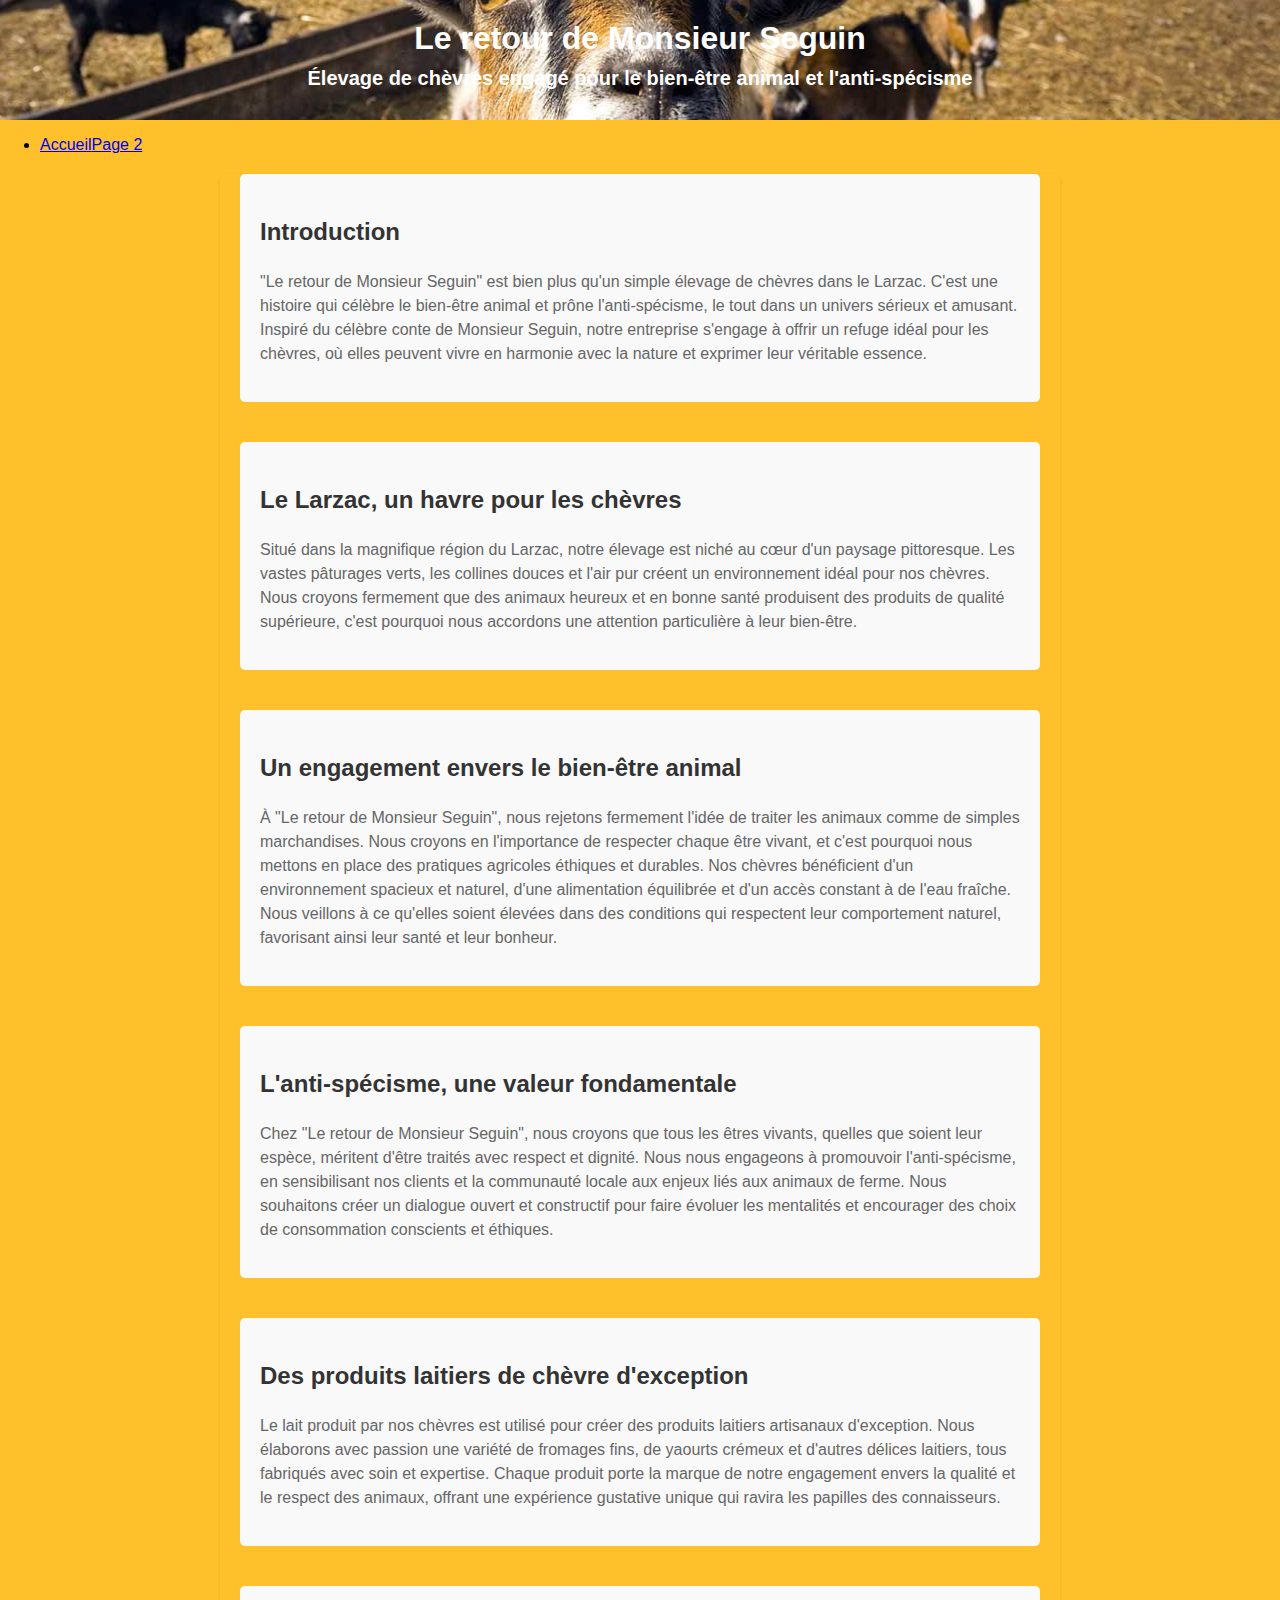
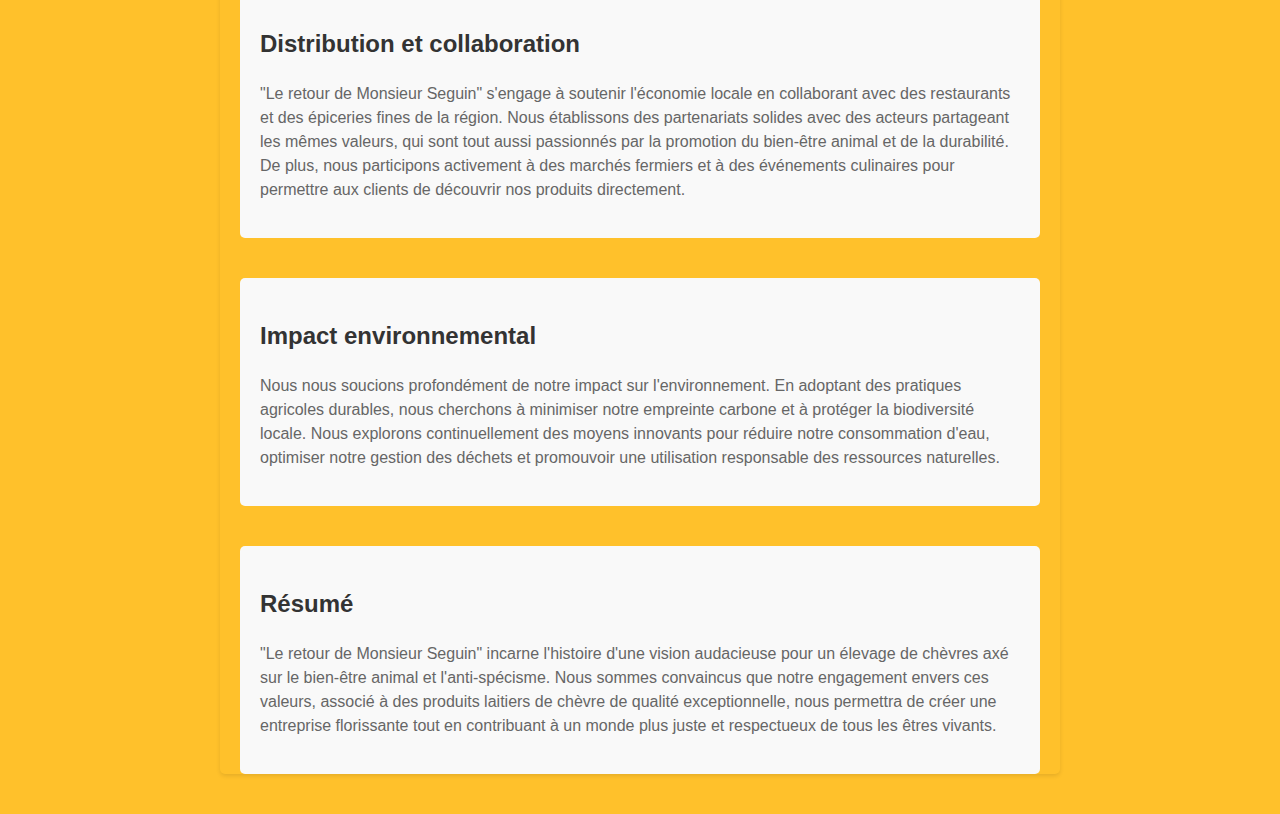
==== index.html @ 50d65761 "Update index.html" ====
<!DOCTYPE html>
<html>
<head>
  <title>Le retour de Monsieur Seguin - Business Model</title>
  <link rel="stylesheet" type="text/css" href="style.css">
</head>
<body>
  <header style="background-image: url('home-ok-test-chevre-larzac-1250x550.jpg');">
    <h1>Le retour de Monsieur Seguin</h1>
    <h2>Élevage de chèvres engagé pour le bien-être animal et l'anti-spécisme</h2>
  </header>
  
  <nav>
    <ul>
      <li><a href="index.html">Accueil</a><a href="page2.html">Page 2</a></li>
     </ul>
  </nav>

  <main>
    <section>
      <h3>Introduction</h3>
      <p>"Le retour de Monsieur Seguin" est bien plus qu'un simple élevage de chèvres dans le Larzac. C'est une histoire qui célèbre le bien-être animal et prône l'anti-spécisme, le tout dans un univers sérieux et amusant. Inspiré du célèbre conte de Monsieur Seguin, notre entreprise s'engage à offrir un refuge idéal pour les chèvres, où elles peuvent vivre en harmonie avec la nature et exprimer leur véritable essence.</p>
    </section>

    <section>
      <h3>Le Larzac, un havre pour les chèvres</h3>
      <p>Situé dans la magnifique région du Larzac, notre élevage est niché au cœur d'un paysage pittoresque. Les vastes pâturages verts, les collines douces et l'air pur créent un environnement idéal pour nos chèvres. Nous croyons fermement que des animaux heureux et en bonne santé produisent des produits de qualité supérieure, c'est pourquoi nous accordons une attention particulière à leur bien-être.</p>
    </section>

    <section>
      <h3>Un engagement envers le bien-être animal</h3>
      <p>À "Le retour de Monsieur Seguin", nous rejetons fermement l'idée de traiter les animaux comme de simples marchandises. Nous croyons en l'importance de respecter chaque être vivant, et c'est pourquoi nous mettons en place des pratiques agricoles éthiques et durables. Nos chèvres bénéficient d'un environnement spacieux et naturel, d'une alimentation équilibrée et d'un accès constant à de l'eau fraîche. Nous veillons à ce qu'elles soient élevées dans des conditions qui respectent leur comportement naturel, favorisant ainsi leur santé et leur bonheur.</p>
    </section>

    <section>
      <h3>L'anti-spécisme, une valeur fondamentale</h3>
      <p>Chez "Le retour de Monsieur Seguin", nous croyons que tous les êtres vivants, quelles que soient leur espèce, méritent d'être traités avec respect et dignité. Nous nous engageons à promouvoir l'anti-spécisme, en sensibilisant nos clients et la communauté locale aux enjeux liés aux animaux de ferme. Nous souhaitons créer un dialogue ouvert et constructif pour faire évoluer les mentalités et encourager des choix de consommation conscients et éthiques.</p>
    </section>

    <section>
      <h3>Des produits laitiers de chèvre d'exception</h3>
      <p>Le lait produit par nos chèvres est utilisé pour créer des produits laitiers artisanaux d'exception. Nous élaborons avec passion une variété de fromages fins, de yaourts crémeux et d'autres délices laitiers, tous fabriqués avec soin et expertise. Chaque produit porte la marque de notre engagement envers la qualité et le respect des animaux, offrant une expérience gustative unique qui ravira les papilles des connaisseurs.</p>
    </section>

    <section>
      <h3>Distribution et collaboration</h3>
      <p>"Le retour de Monsieur Seguin" s'engage à soutenir l'économie locale en collaborant avec des restaurants et des épiceries fines de la région. Nous établissons des partenariats solides avec des acteurs partageant les mêmes valeurs, qui sont tout aussi passionnés par la promotion du bien-être animal et de la durabilité. De plus, nous participons activement à des marchés fermiers et à des événements culinaires pour permettre aux clients de découvrir nos produits directement.</p>
    </section>

    <section>
      <h3>Impact environnemental</h3>
      <p>Nous nous soucions profondément de notre impact sur l'environnement. En adoptant des pratiques agricoles durables, nous cherchons à minimiser notre empreinte carbone et à protéger la biodiversité locale. Nous explorons continuellement des moyens innovants pour réduire notre consommation d'eau, optimiser notre gestion des déchets et promouvoir une utilisation responsable des ressources naturelles.</p>
    </section>

    <section>
      <h3>Résumé</h3>
      <p>"Le retour de Monsieur Seguin" incarne l'histoire d'une vision audacieuse pour un élevage de chèvres axé sur le bien-être animal et l'anti-spécisme. Nous sommes convaincus que notre engagement envers ces valeurs, associé à des produits laitiers de chèvre de qualité exceptionnelle, nous permettra de créer une entreprise florissante tout en contribuant à un monde plus juste et respectueux de tous les êtres vivants.</p>
    </section>
  </main>
</body>
</html>
---- style.css ----
/* Styles pour la page "Le Retour de Monsieur Seguin" */

body {
  font-family: Arial, sans-serif;
  margin: 0;
  padding: 0;
  background-color: #ffc12b;
}

header {
  background-image: url('https://github.com/VincentM1978/VincentM1978.github.io/blob/main/home-ok-test-chevre-larzac-1250x550.jpg');
  background-size: cover;
  background-position: center;
  padding: 20px;
  text-align: center;
  color: #fff;
}

h1 {
  font-size: 32px;
  margin: 0;
}

h2 {
  font-size: 20px;
  margin: 10px 0;
}

main {
  max-width: 800px;
  margin: 20px auto;
  padding: 0 20px;
  background-color: #ffc12b;
  border-radius: 5px;
  box-shadow: 0 2px 4px rgba(0, 0, 0, 0.1);
}

section {
  margin-bottom: 40px;
  padding: 20px;
  background-color: #f9f9f9;
  border-radius: 5px;
}

h3 {
  font-size: 24px;
  color: #333;
}

p {
  font-size: 16px;
  color: #666;
  line-height: 1.5;
}
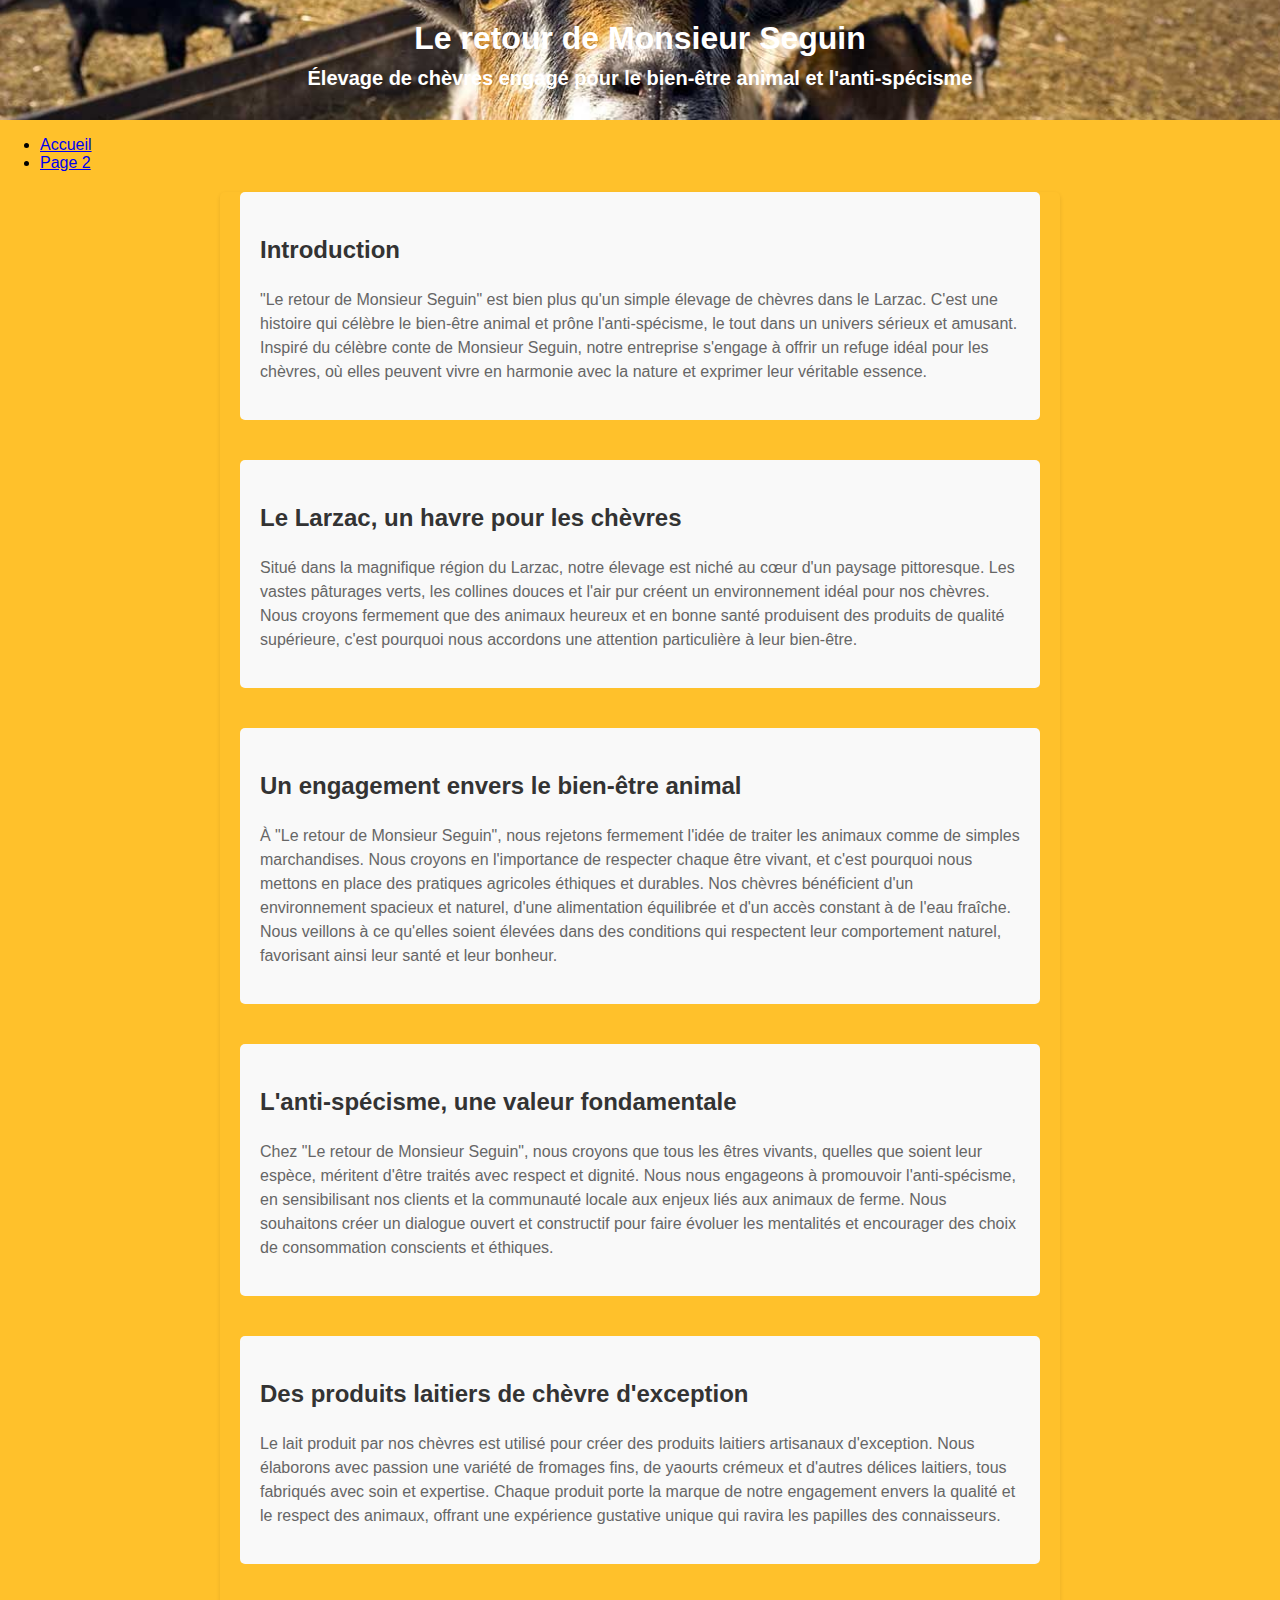
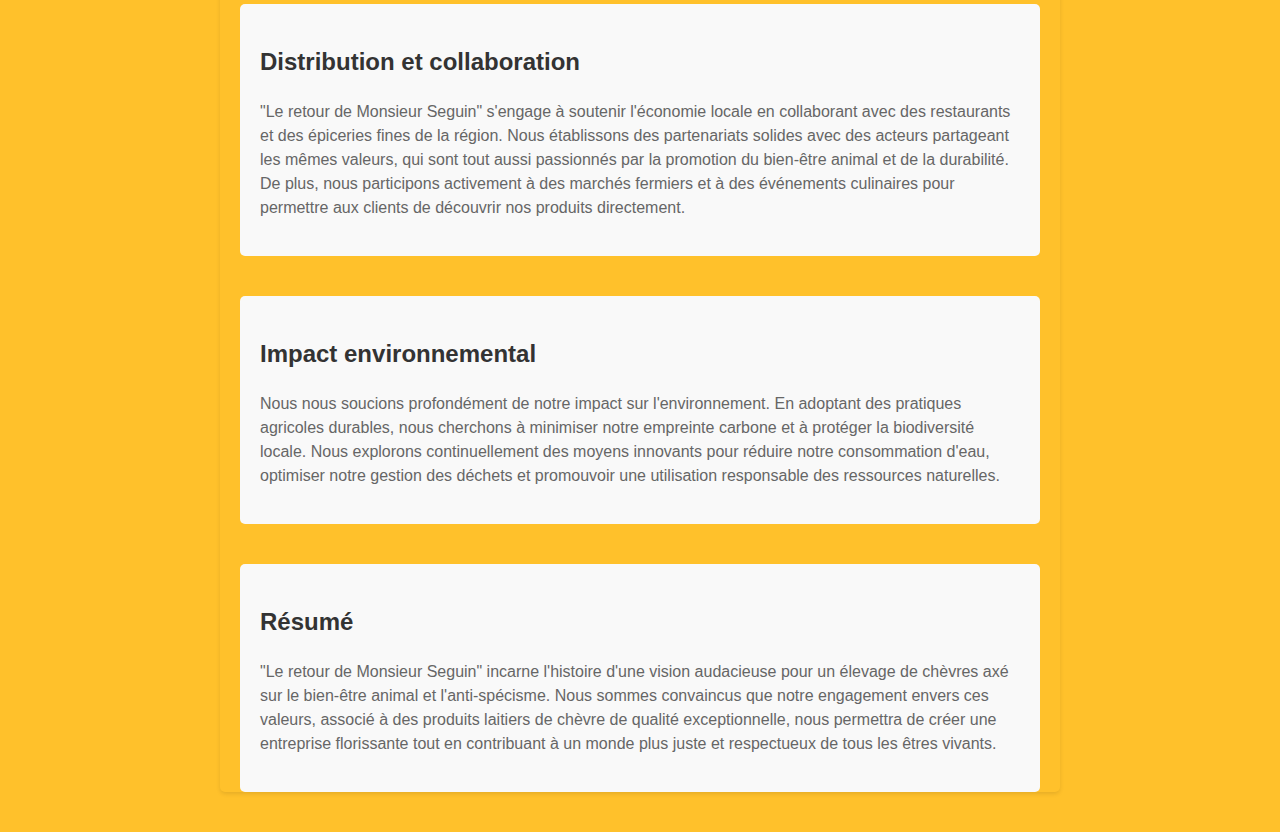
==== commit 3262378d: "Update index.html" ====
--- a/index.html
+++ b/index.html
@@ -11,10 +11,11 @@
   </header>
   
   <nav>
-    <ul>
-      <li><a href="index.html">Accueil</a><a href="page2.html">Page 2</a></li>
-     </ul>
-  </nav>
+      <ul>
+        <li><a href="index.html">Accueil</a></li>
+        <li><a href="page2.html">Page 2</a></li>
+      </ul>
+    </nav>
 
   <main>
     <section>
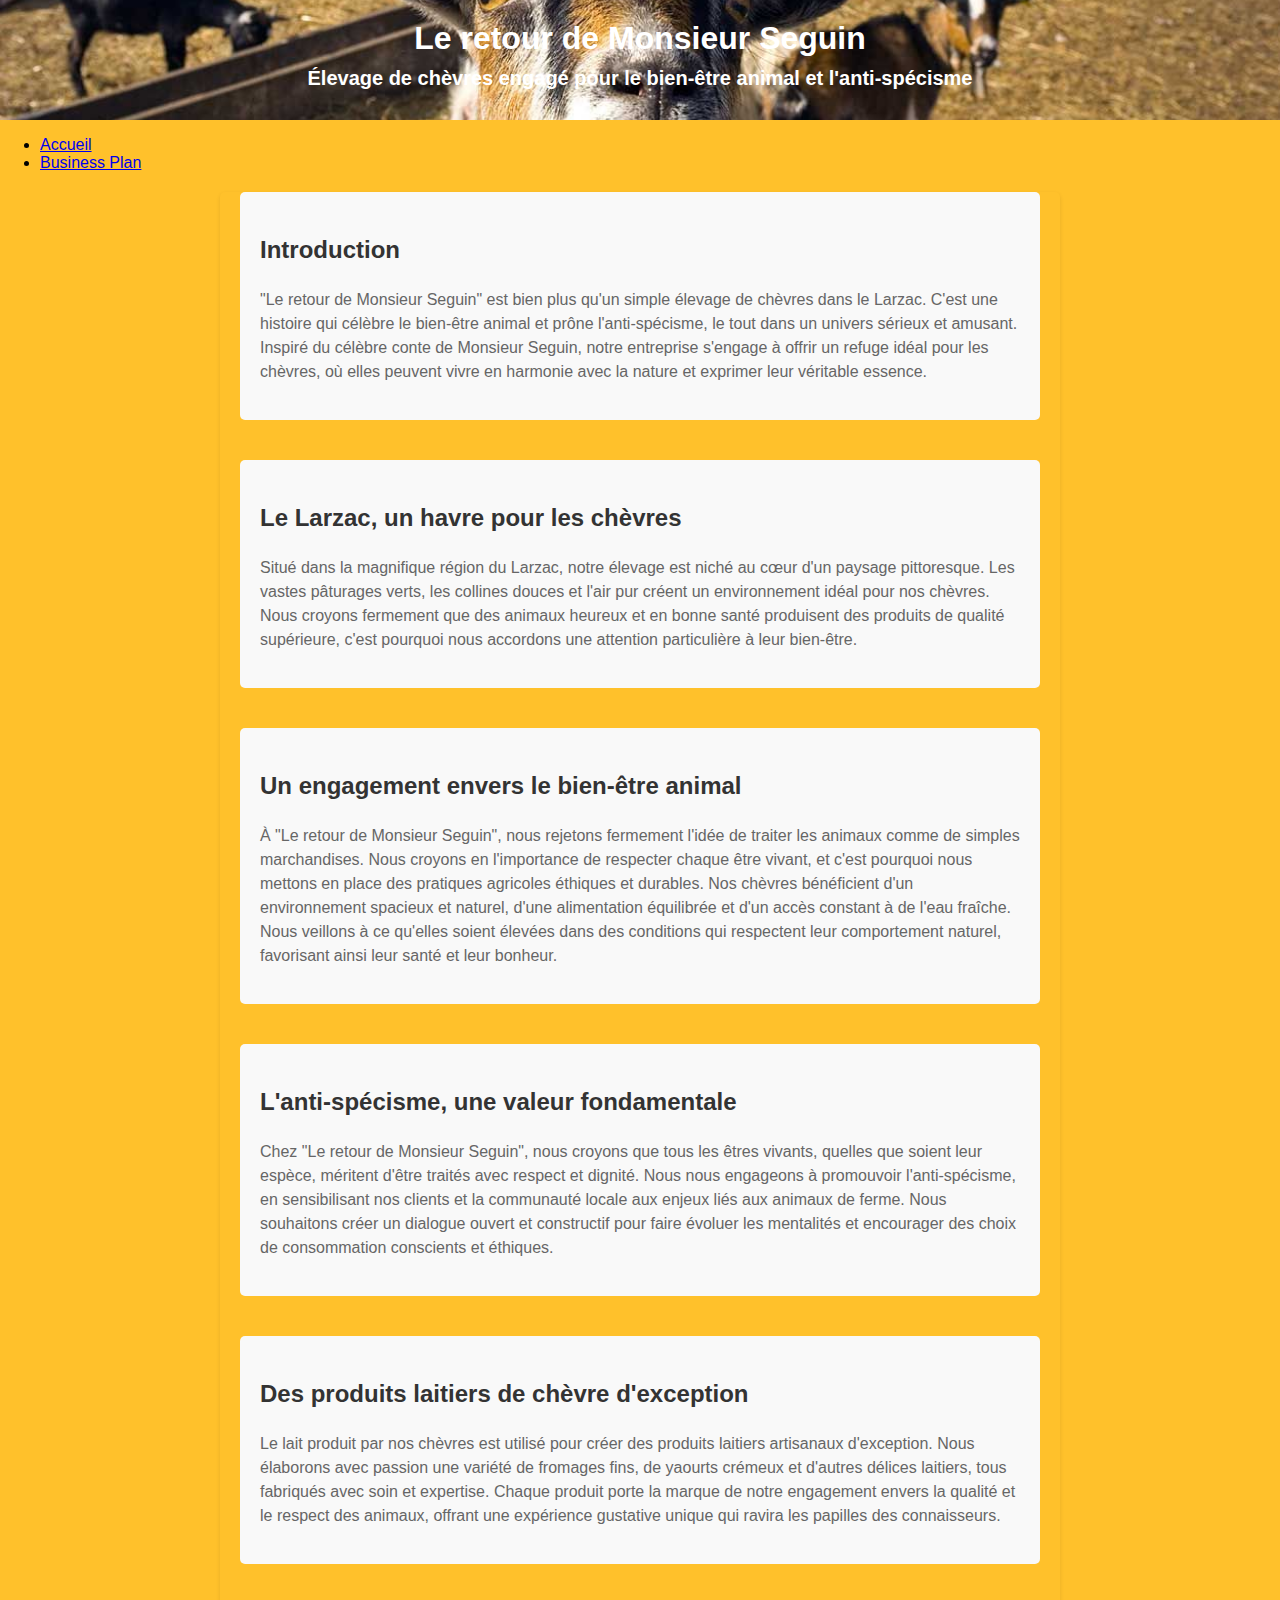
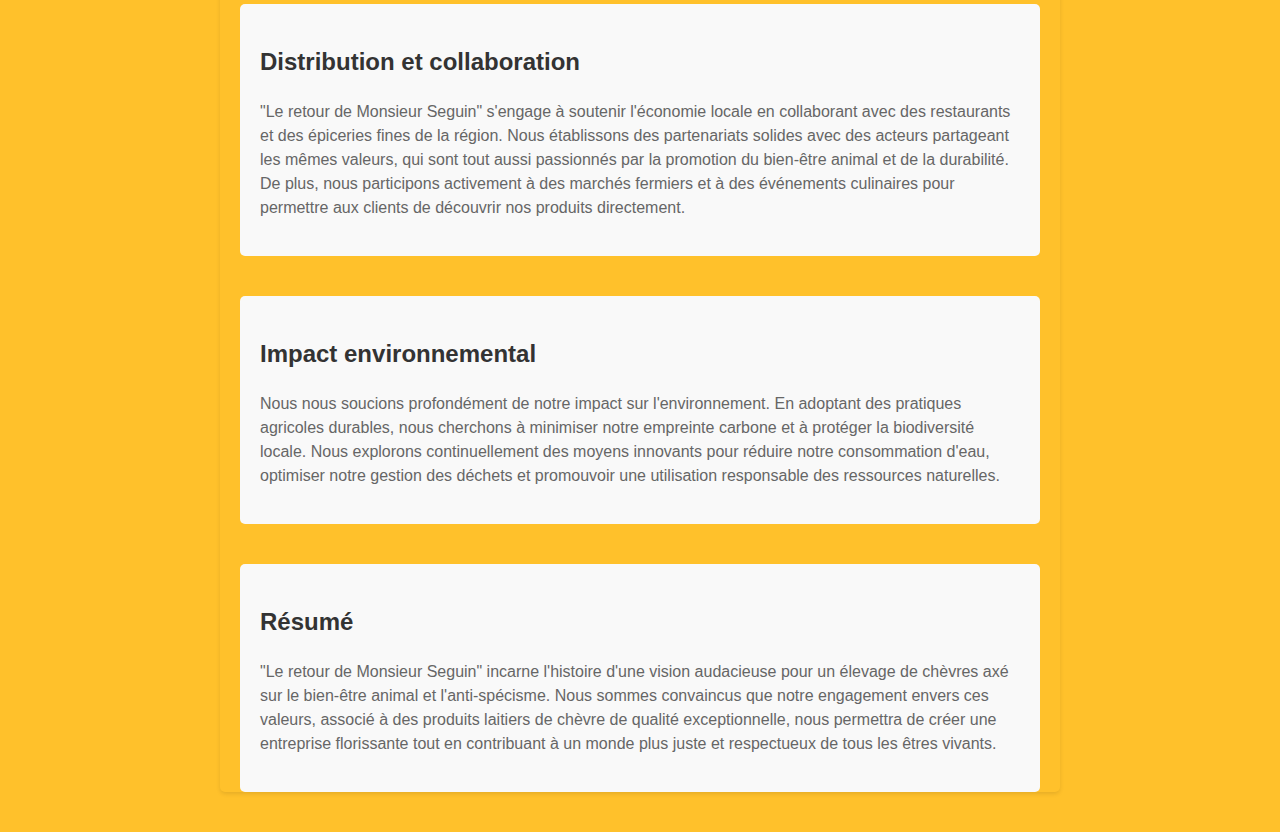
==== commit 099fee46: "Update index.html" ====
--- a/index.html
+++ b/index.html
@@ -10,10 +10,10 @@
     <h2>Élevage de chèvres engagé pour le bien-être animal et l'anti-spécisme</h2>
   </header>
   
-  <nav>
+    <nav>
       <ul>
-        <li><a href="index.html">Accueil</a></li>
-        <li><a href="page2.html">Page 2</a></li>
+        <li><a class="active" href="index.html">Accueil</a></li>
+        <li><a href="page2.html">Business Plan</a></li>
       </ul>
     </nav>
 
--- a/style.css
+++ b/style.css
@@ -6,7 +6,34 @@
   padding: 0;
   background-color: #ffc12b;
 }
+header nav {
+  text-align: center;
+  margin-bottom: 20px;
+}
 
+header nav ul {
+  list-style-type: none;
+  padding: 0;
+}
+
+header nav ul li {
+  display: inline-block;
+  margin-right: 10px;
+}
+
+header nav ul li a {
+  text-decoration: none;
+  color: #333;
+  padding: 5px 10px;
+  border: 1px solid #333;
+  border-radius: 5px;
+  transition: background-color 0.3s ease;
+}
+
+header nav ul li a:hover {
+  background-color: #333;
+  color: #fff;
+}
 header {
   background-image: url('https://github.com/VincentM1978/VincentM1978.github.io/blob/main/home-ok-test-chevre-larzac-1250x550.jpg');
   background-size: cover;
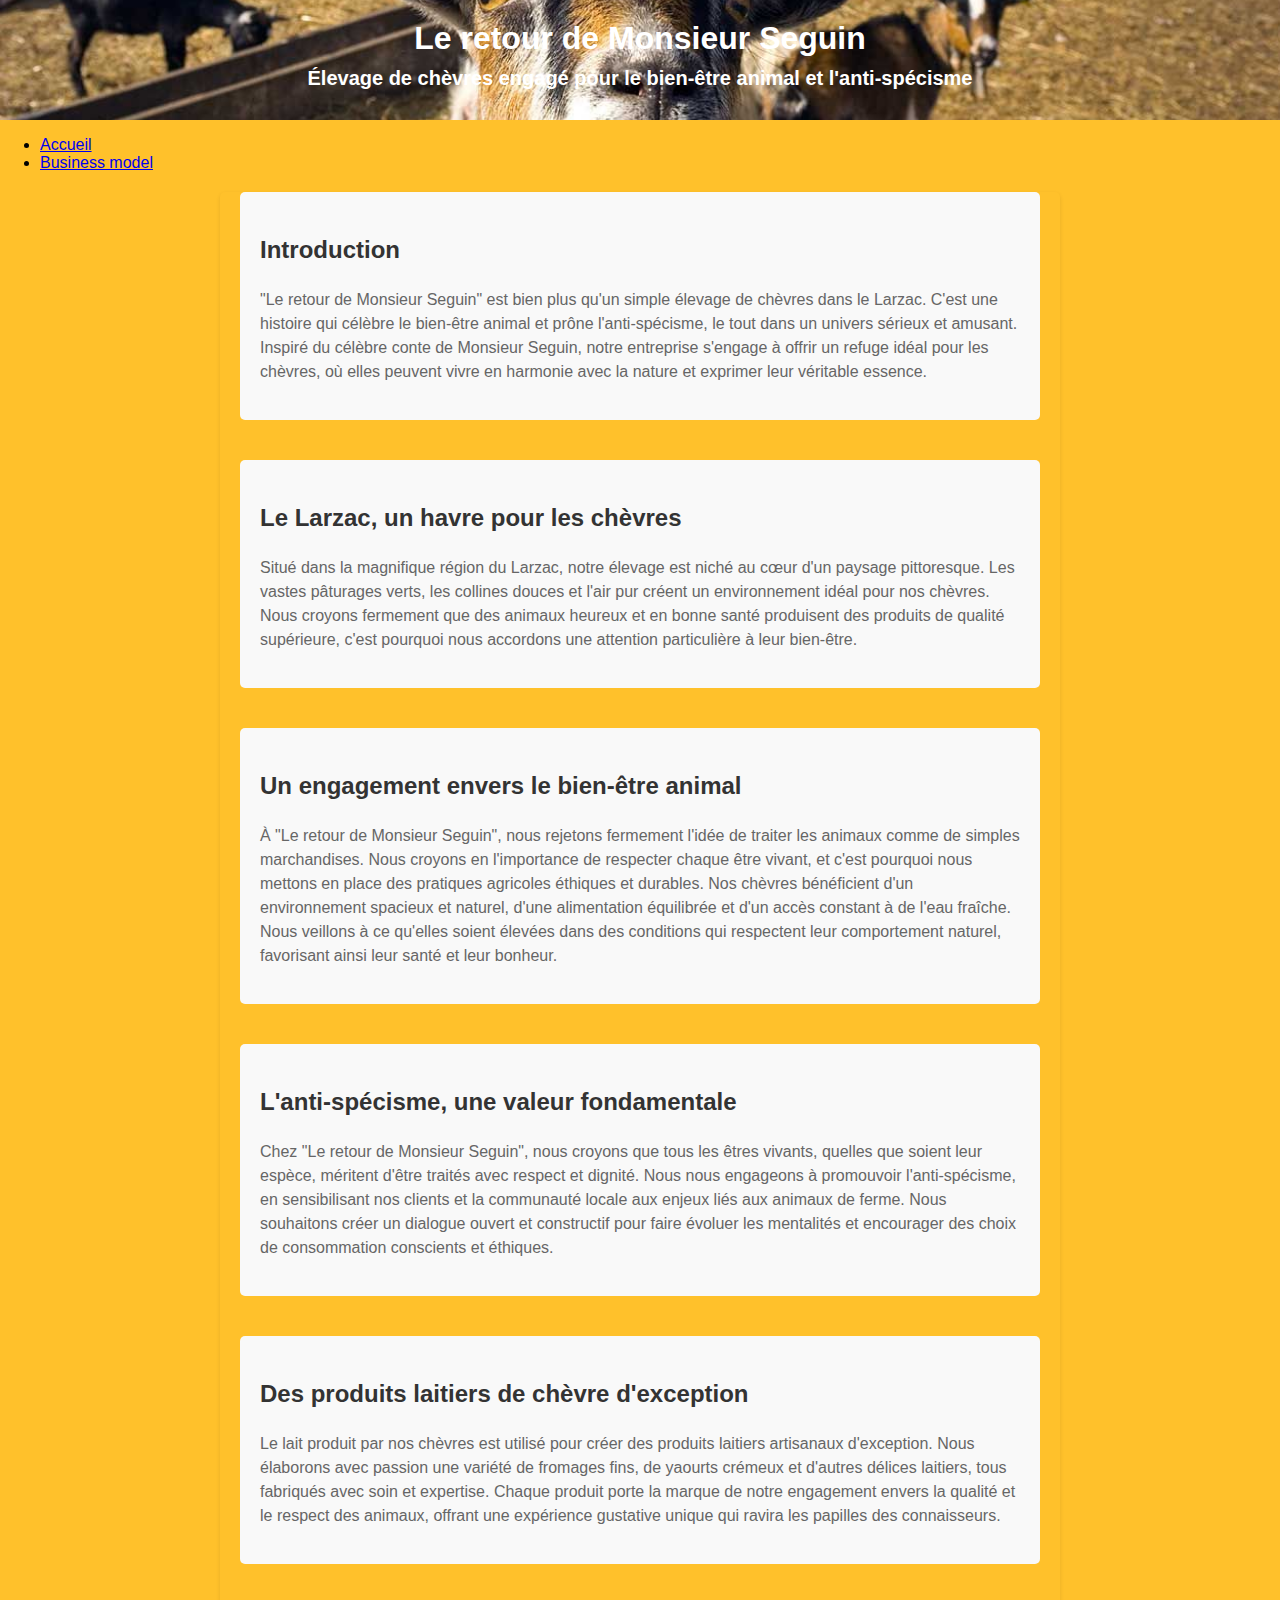
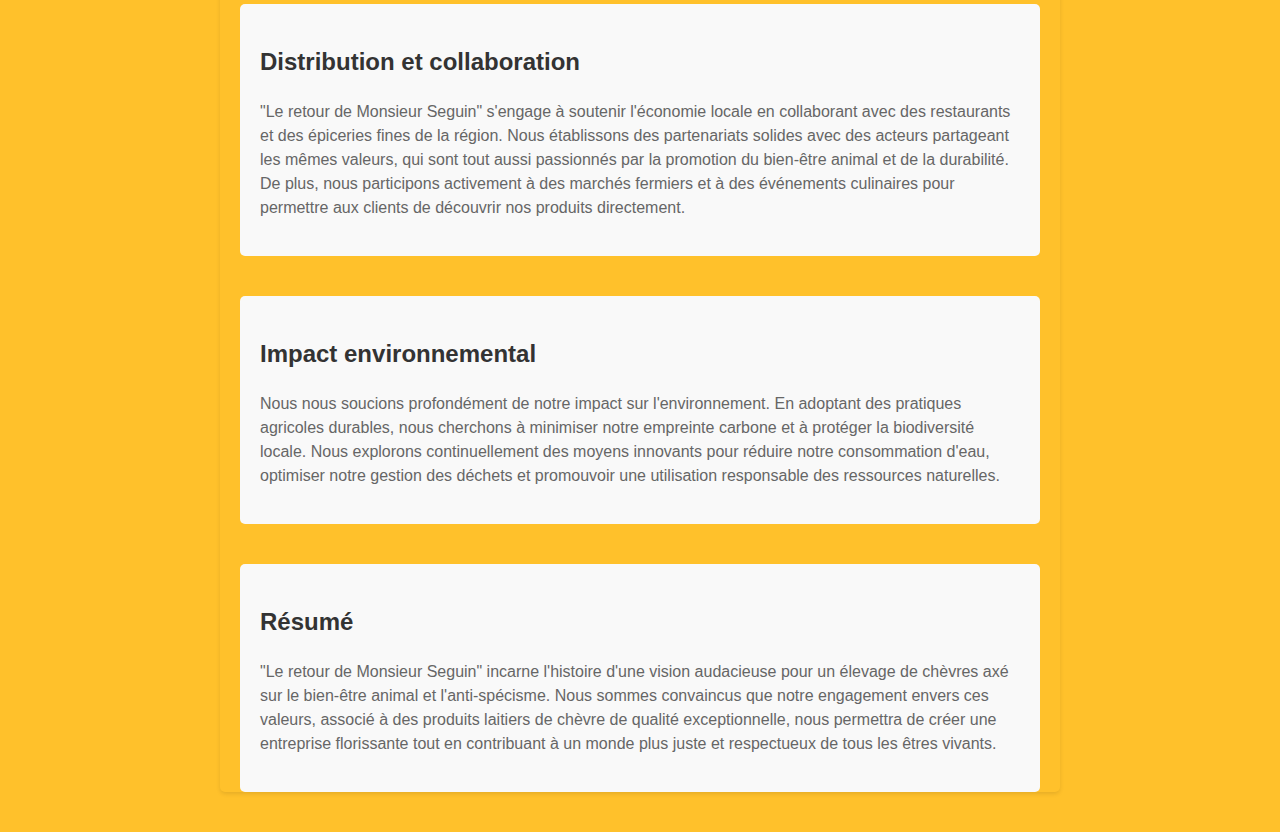
==== commit 49fa078d: "Update index.html" ====
--- a/index.html
+++ b/index.html
@@ -13,7 +13,7 @@
     <nav>
       <ul>
         <li><a class="active" href="index.html">Accueil</a></li>
-        <li><a href="page2.html">Business Plan</a></li>
+        <li><a href="page2.html">Business model</a></li>
       </ul>
     </nav>
 
--- a/style.css
+++ b/style.css
@@ -6,33 +6,35 @@
   padding: 0;
   background-color: #ffc12b;
 }
-header nav {
-  text-align: center;
+header nav ul {
+  list-style-type: none;
+  padding: 0;
+  display: flex;
+  justify-content: center;
   margin-bottom: 20px;
 }
 
-header nav ul {
-  list-style-type: none;
-  padding: 0;
-}
-
 header nav ul li {
-  display: inline-block;
   margin-right: 10px;
 }
 
 header nav ul li a {
   text-decoration: none;
   color: #333;
-  padding: 5px 10px;
-  border: 1px solid #333;
+  padding: 10px 20px;
+  border: none;
+  background-color: #eee;
   border-radius: 5px;
   transition: background-color 0.3s ease;
 }
 
-header nav ul li a:hover {
+header nav ul li a.active {
   background-color: #333;
   color: #fff;
+}
+
+header nav ul li a:hover {
+  background-color: #ccc;
 }
 header {
   background-image: url('https://github.com/VincentM1978/VincentM1978.github.io/blob/main/home-ok-test-chevre-larzac-1250x550.jpg');
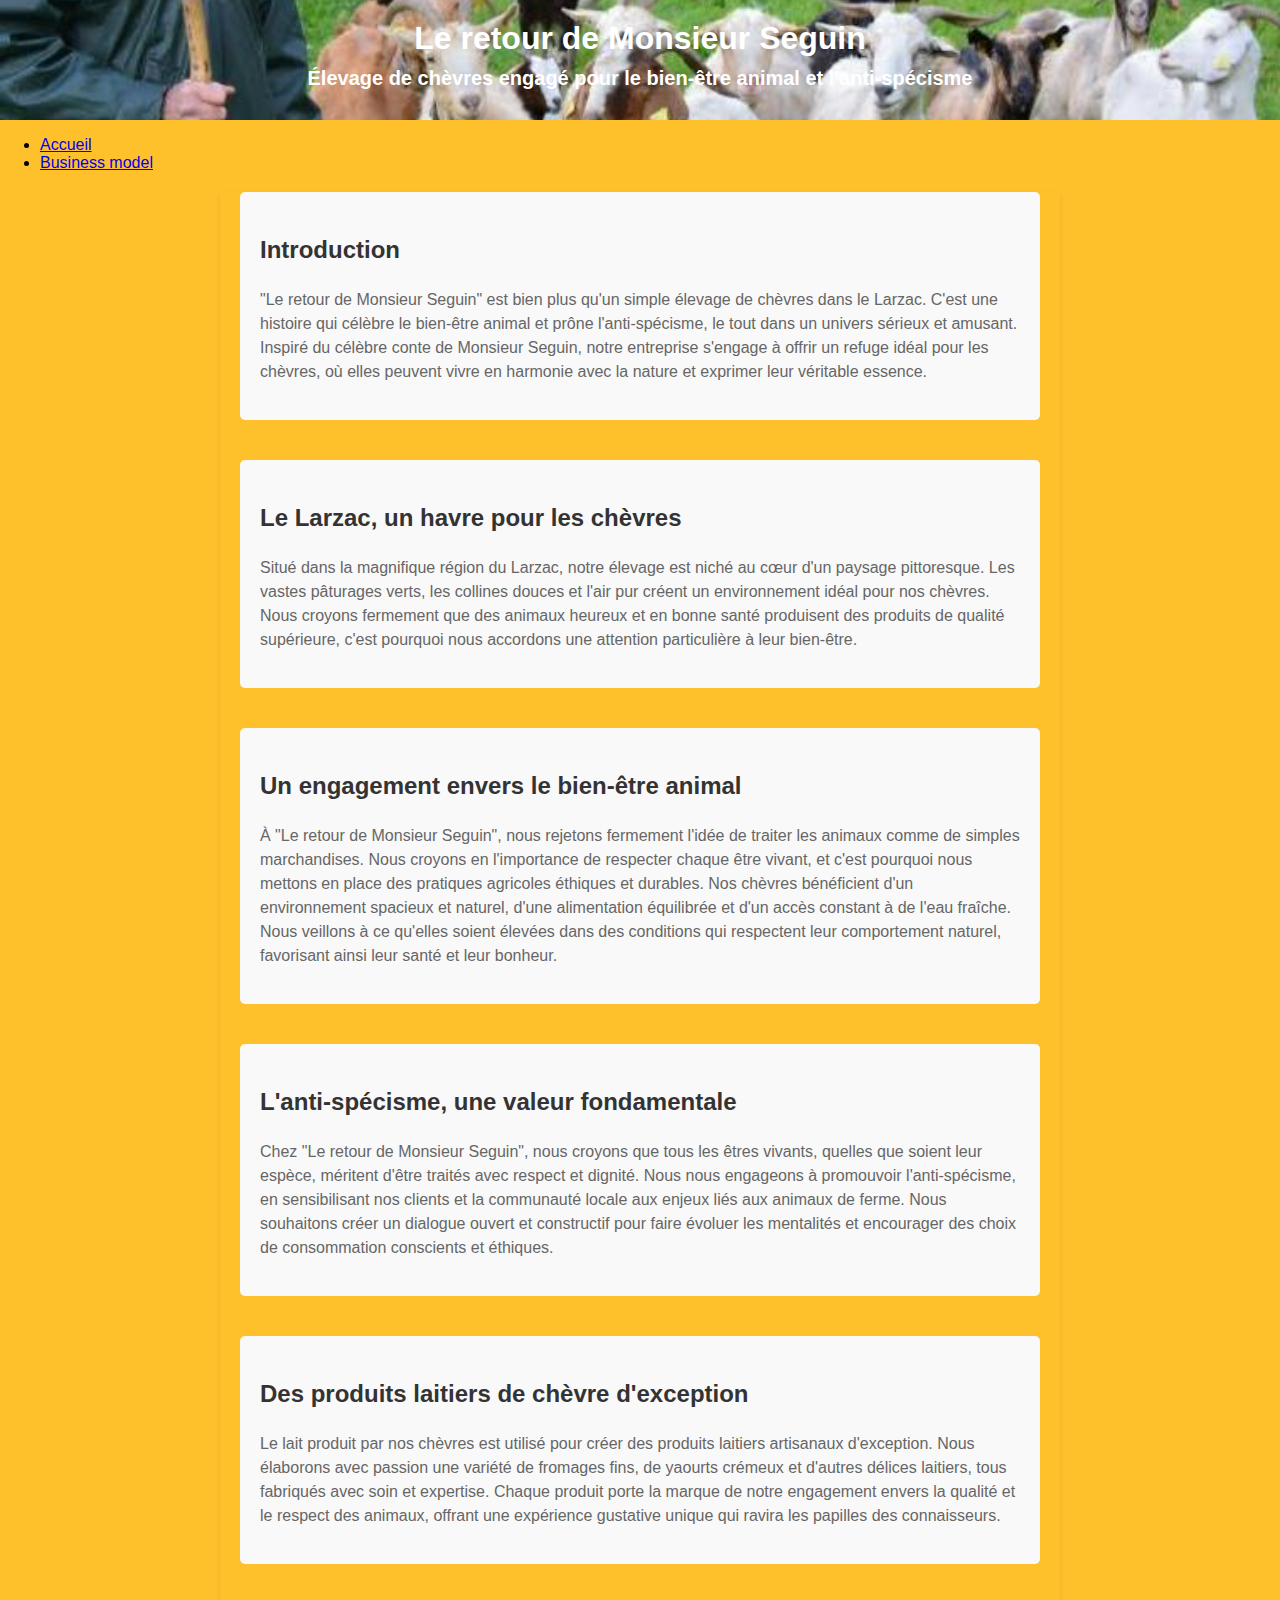
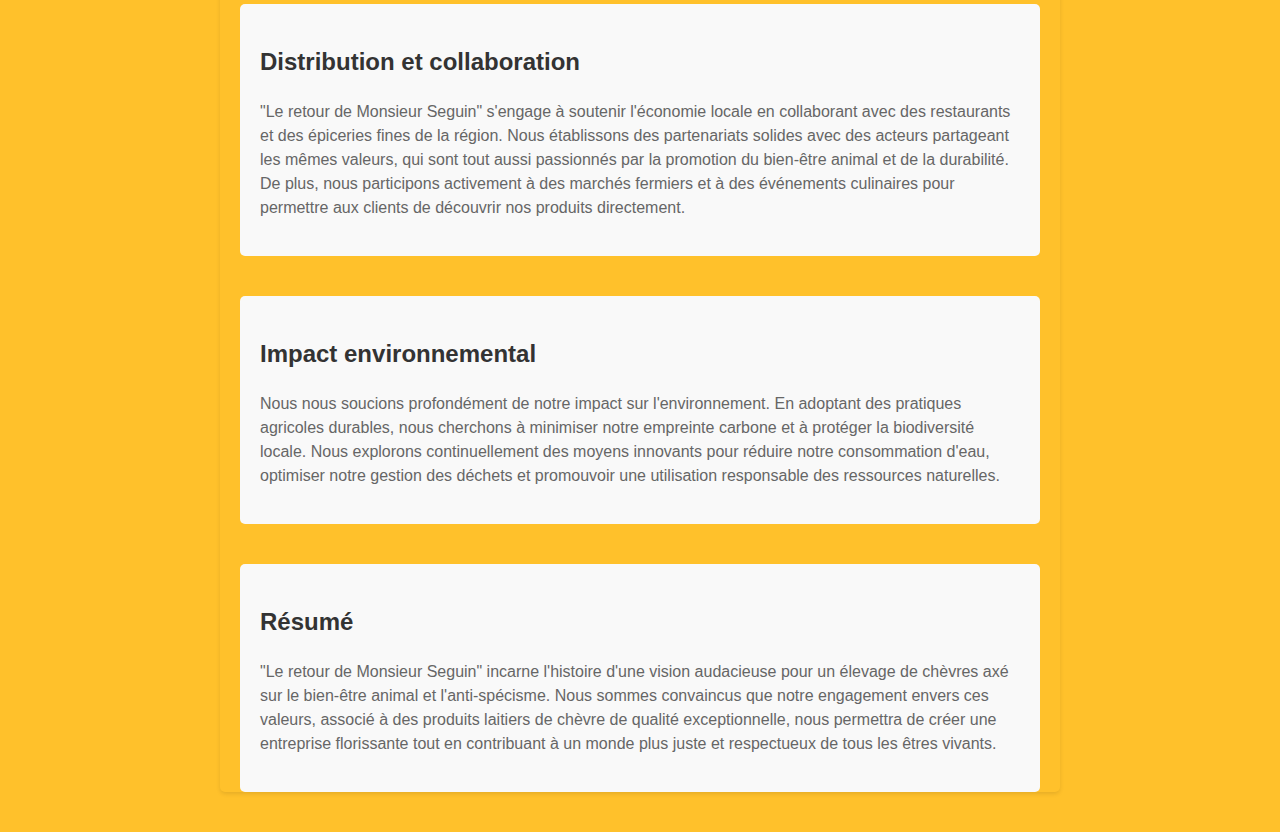
==== commit 1493baa4: "Update index.html" ====
--- a/index.html
+++ b/index.html
@@ -5,7 +5,7 @@
   <link rel="stylesheet" type="text/css" href="style.css">
 </head>
 <body>
-  <header style="background-image: url('home-ok-test-chevre-larzac-1250x550.jpg');">
+  <header style="background-image: url('beger.jpg');">
     <h1>Le retour de Monsieur Seguin</h1>
     <h2>Élevage de chèvres engagé pour le bien-être animal et l'anti-spécisme</h2>
   </header>
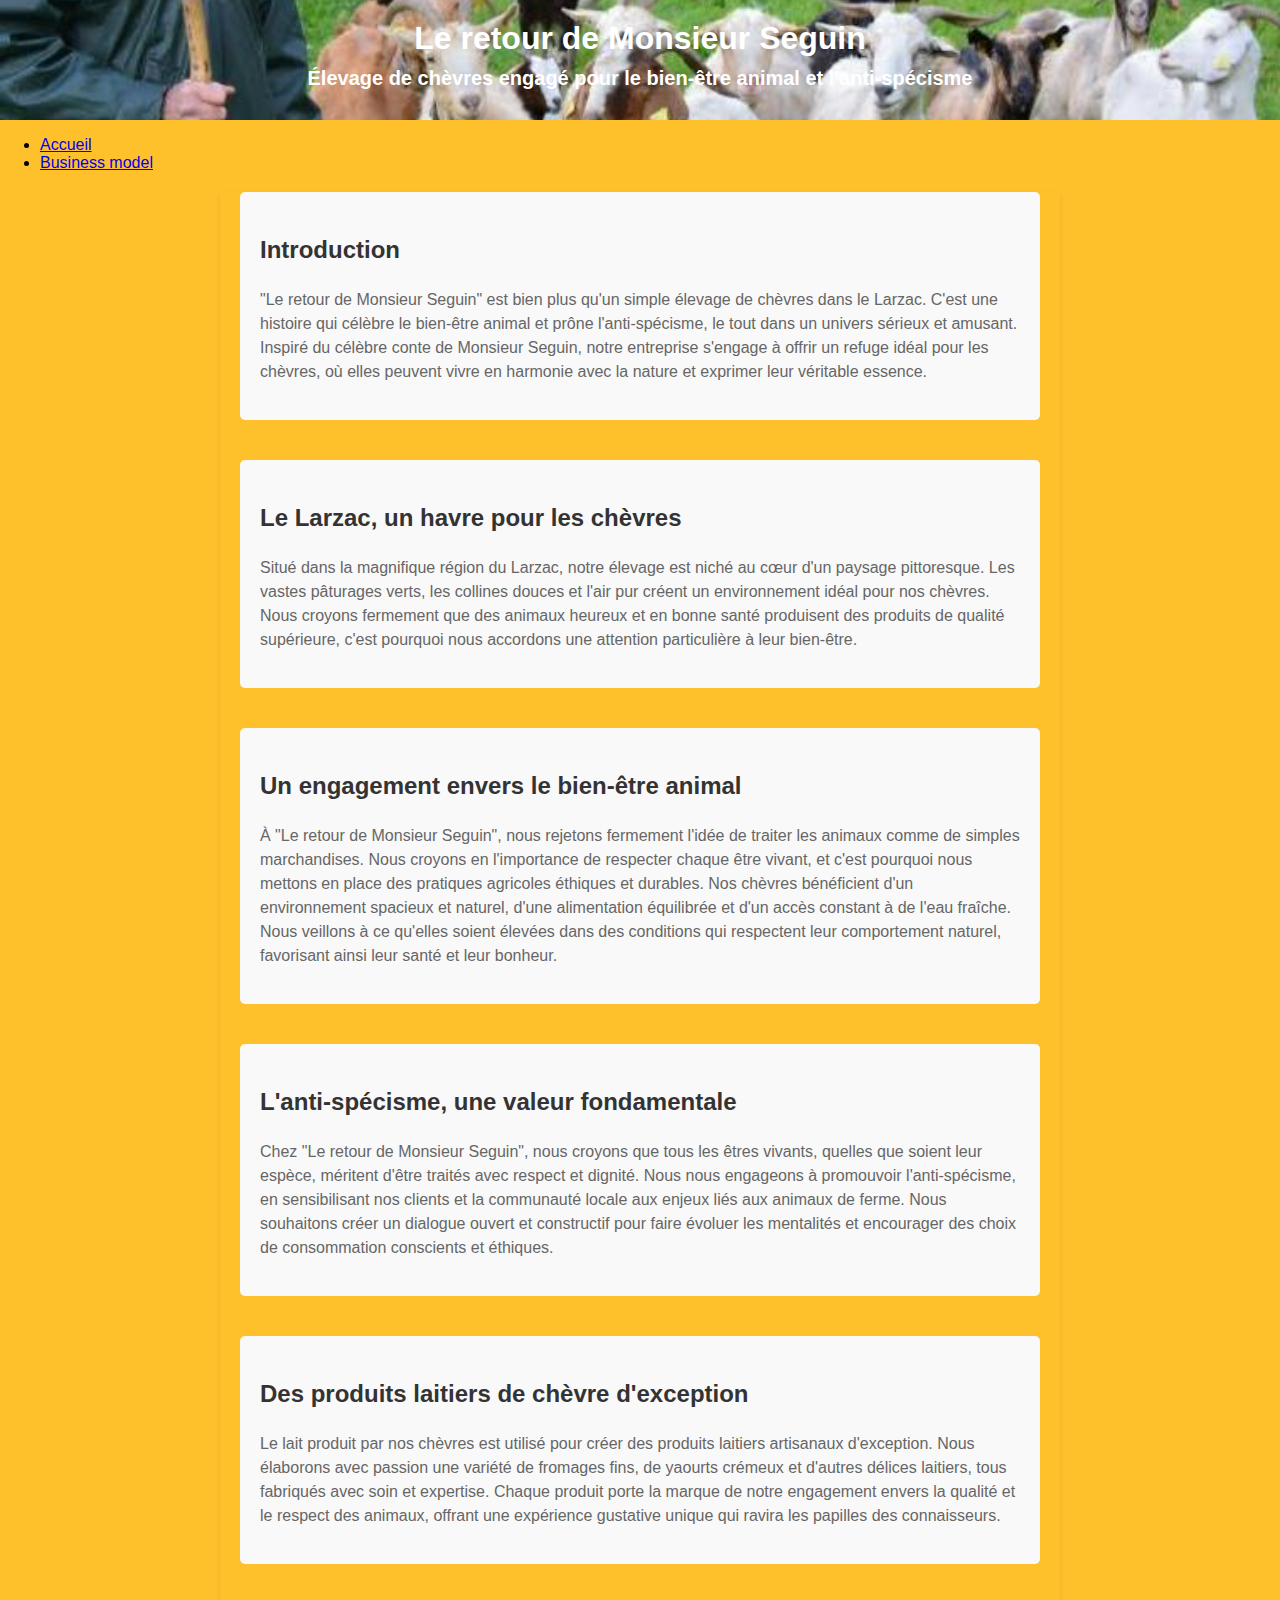
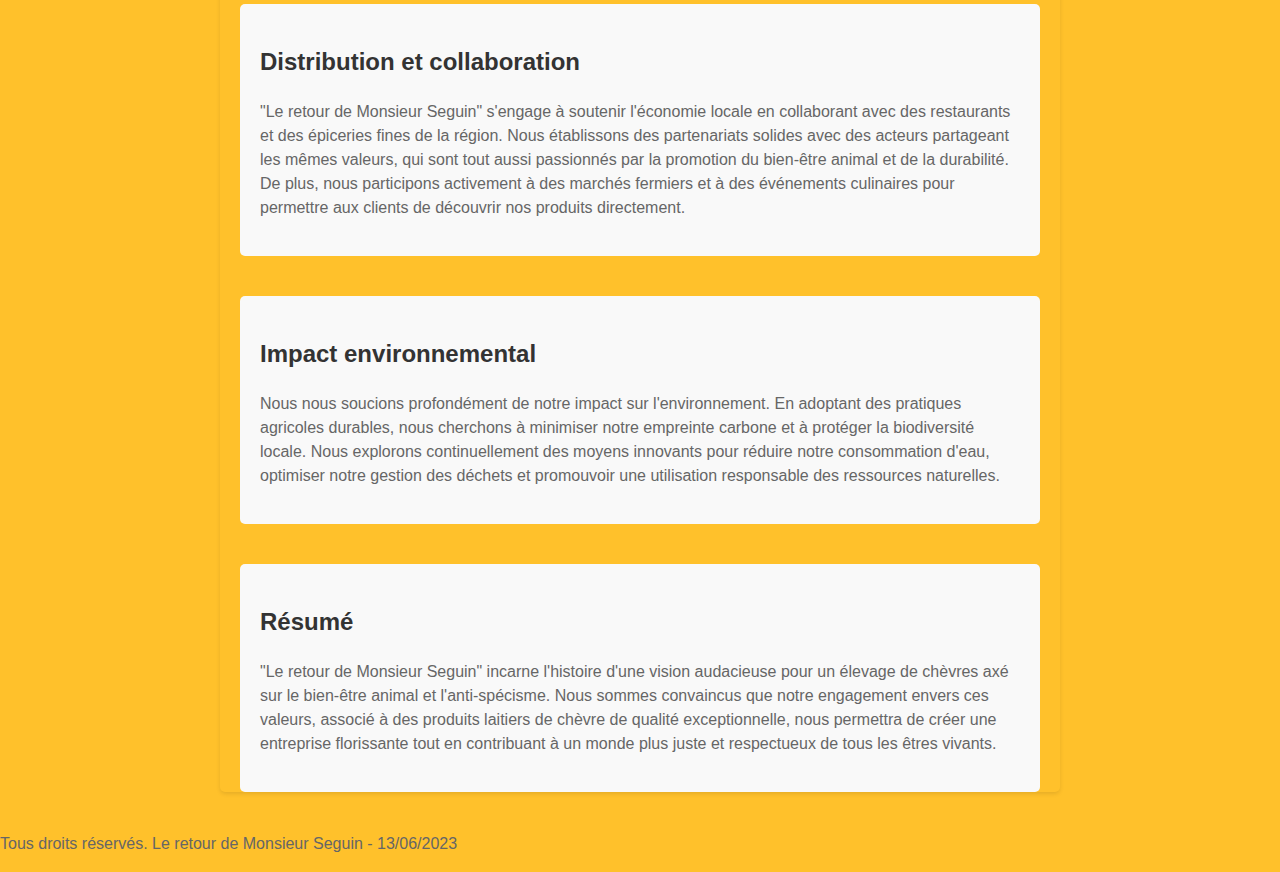
==== commit 2baef00a: "Update index.html" ====
--- a/index.html
+++ b/index.html
@@ -58,5 +58,8 @@
       <p>"Le retour de Monsieur Seguin" incarne l'histoire d'une vision audacieuse pour un élevage de chèvres axé sur le bien-être animal et l'anti-spécisme. Nous sommes convaincus que notre engagement envers ces valeurs, associé à des produits laitiers de chèvre de qualité exceptionnelle, nous permettra de créer une entreprise florissante tout en contribuant à un monde plus juste et respectueux de tous les êtres vivants.</p>
     </section>
   </main>
+  <footer>
+    <p>Tous droits réservés. Le retour de Monsieur Seguin - 13/06/2023</p>
+  </footer>
 </body>
 </html>
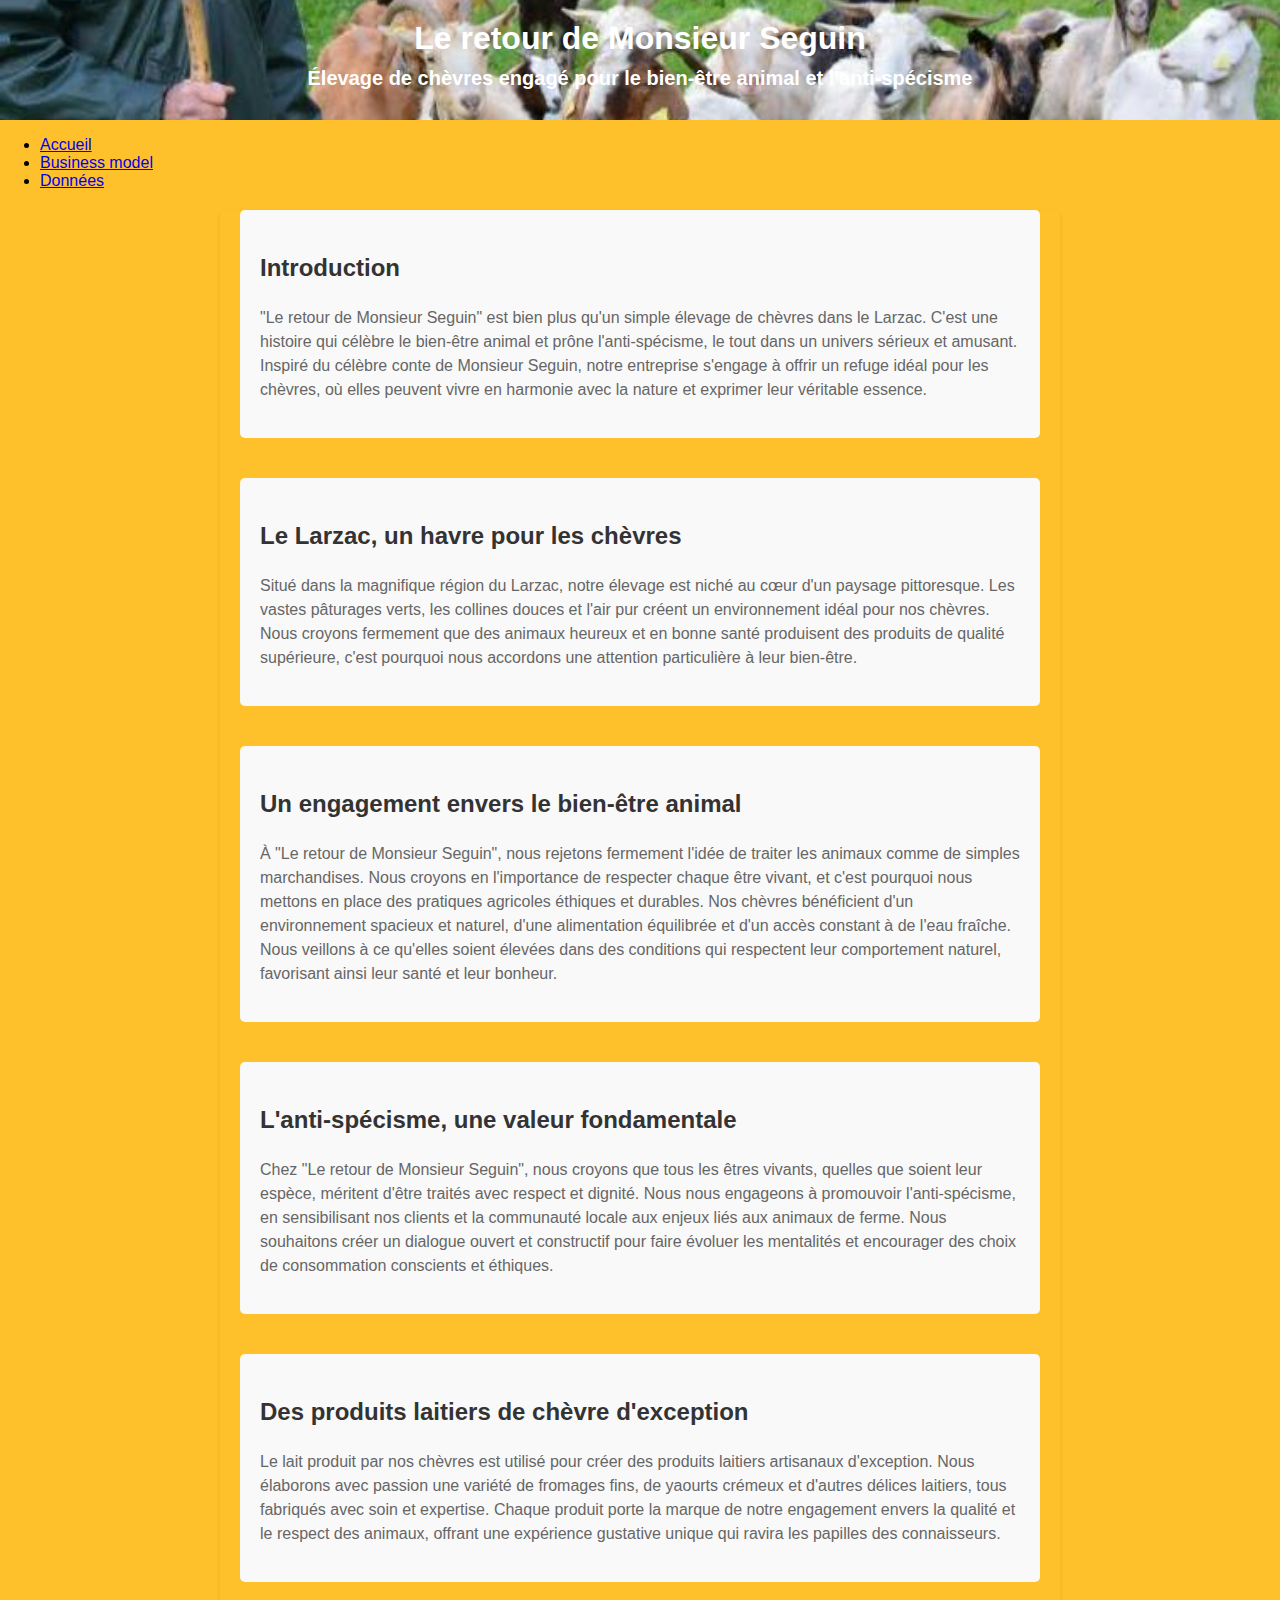
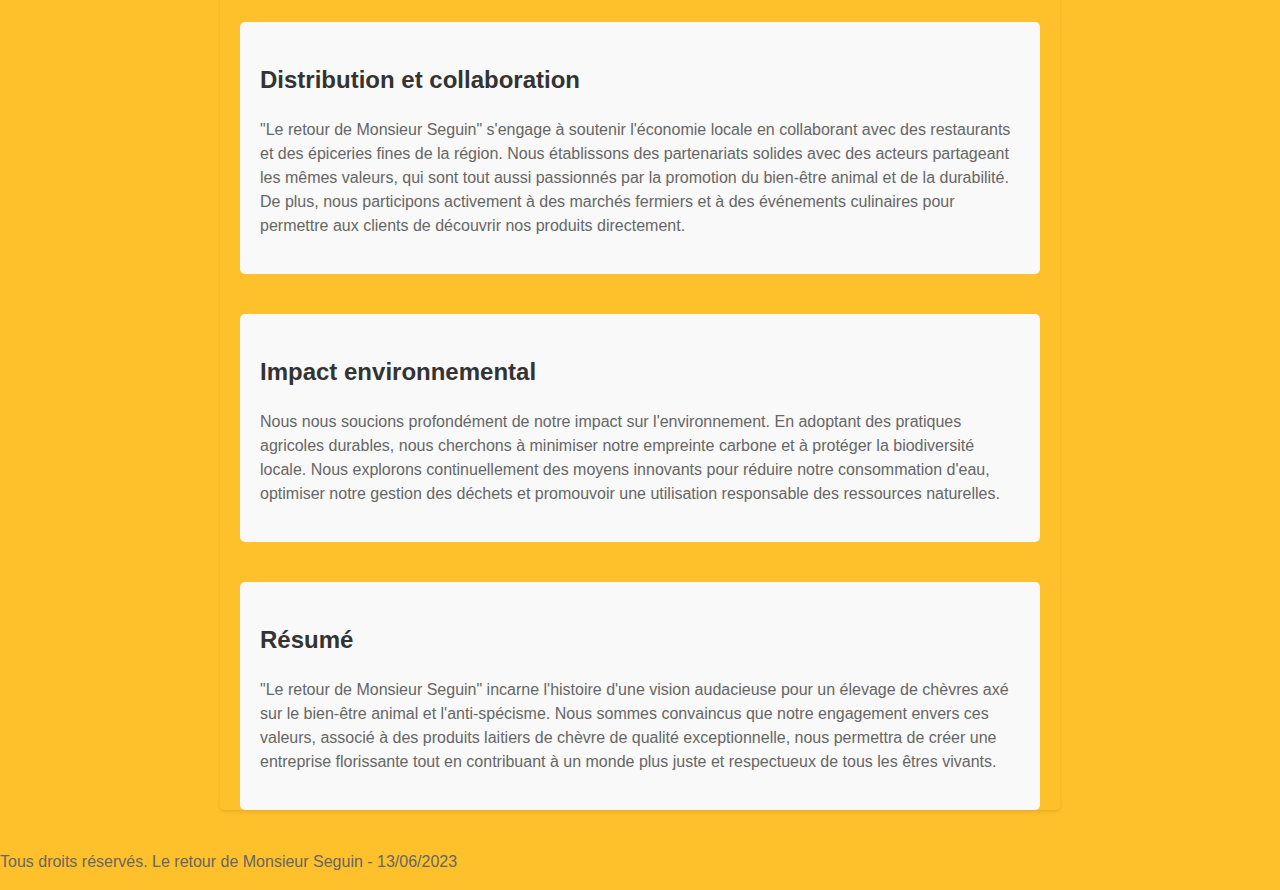
==== commit 1d911a88: "Update index.html" ====
--- a/index.html
+++ b/index.html
@@ -14,6 +14,7 @@
       <ul>
         <li><a class="active" href="index.html">Accueil</a></li>
         <li><a href="page2.html">Business model</a></li>
+        <li><a href="donnees.html" class="active">Données</a></li>
       </ul>
     </nav>
 
